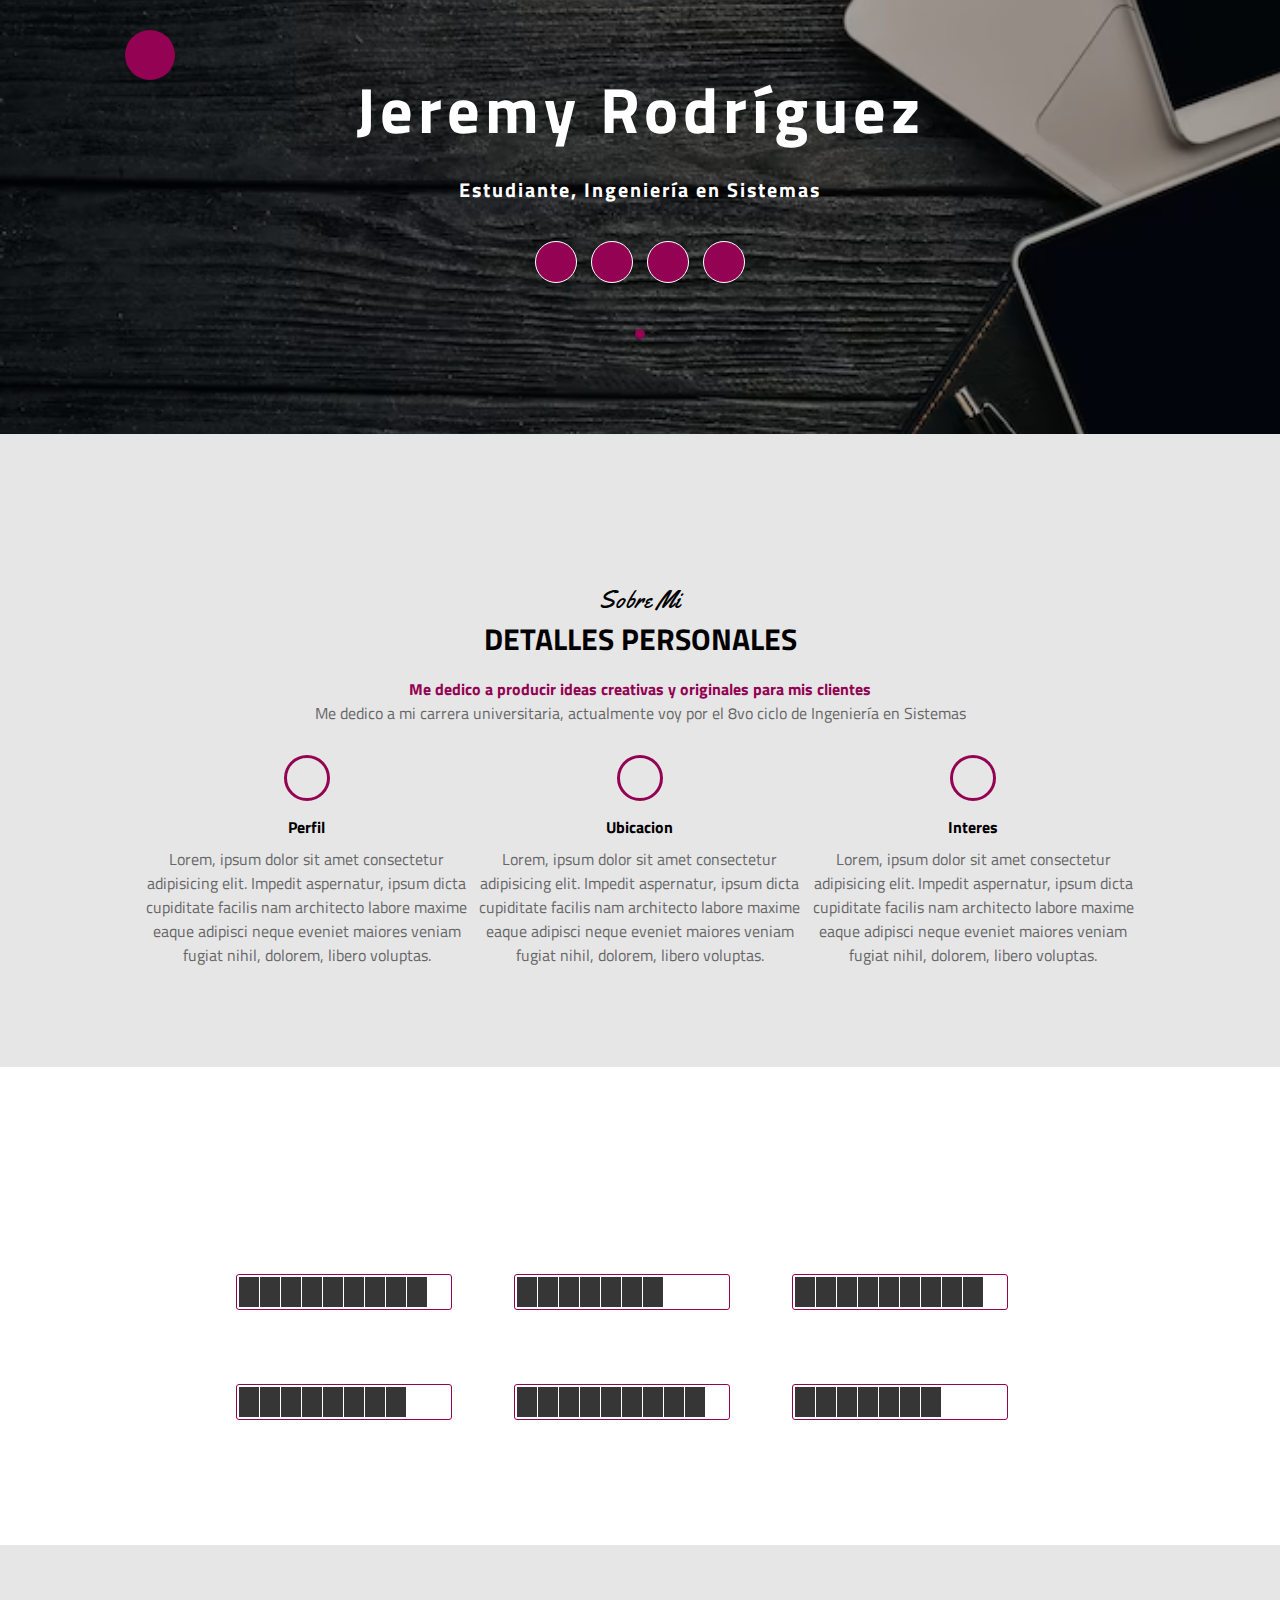
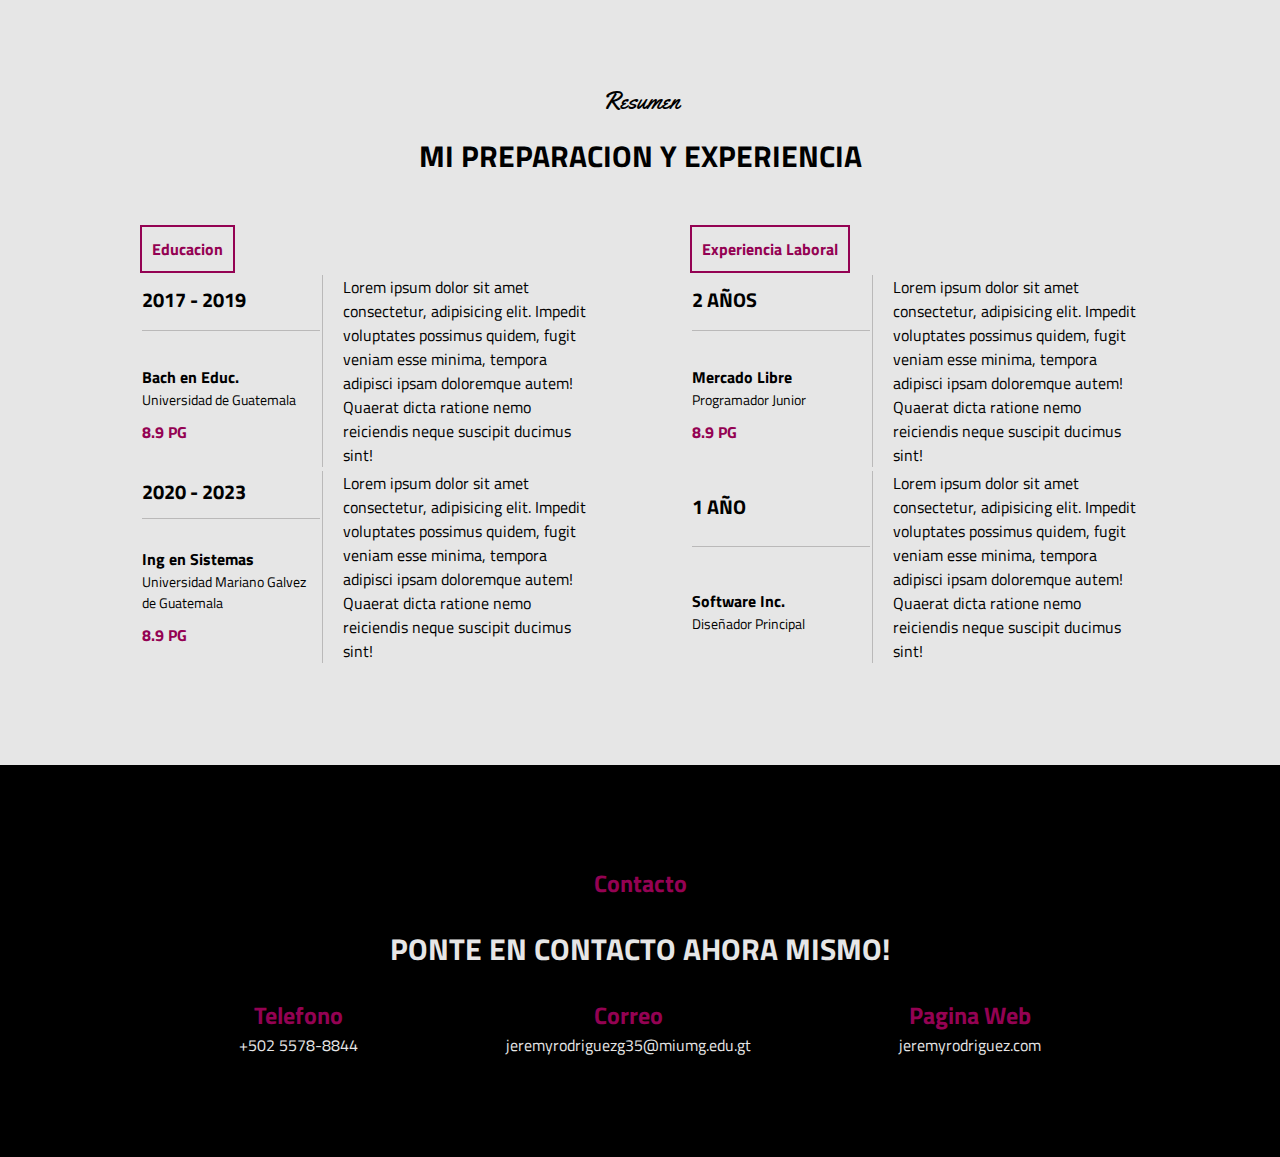
==== index.html @ c9ffac35 "El ejercicio ha sido iniciado." ====
<!DOCTYPE html>
<html lang="en">
  <head>
    <meta charset="UTF-8" />
    <meta name="viewport" content="width=device-width, initial-scale=1.0" />
    <link
      rel="stylesheet"
      href="https://cdnjs.cloudflare.com/ajax/libs/font-awesome/6.4.0/css/all.min.css"
      integrity="sha512-iecdLmaskl7CVkqkXNQ/ZH/XLlvWZOJyj7Yy7tcenmpD1ypASozpmT/E0iPtmFIB46ZmdtAc9eNBvH0H/ZpiBw=="
      crossorigin="anonymous"
      referrerpolicy="no-referrer"
    />
    <link rel="stylesheet" href="index.css">
    <title>Document</title>
  </head>
  <body>

    <section class="inicio" id="inicio">
      <div class="contenido-seccion">
        <header>
          <div class="nav-var" onclick="mostrarOcultarMenu()">
            <i class="fa-solid fa-bars"></i>
          </div>
          <nav id="nav" class="nav">
            <a href="#inicio">Inicio</a>
            <a href="#sobremi">Sobre Mi</a>
            <a href="#habilidades">Habilidades</a>
            <a href="#resumen">Resumen</a>
            <a href="#contacto">Contacto</a>
          </nav>
        </header>
        <div class="info">
          <h1>Jeremy Rodríguez</h1>
          <h2>Estudiante, Ingeniería en Sistemas</h2>
          <div class="redes">
            <a href="https://twitter.com/JeremyR42138173?t=juUFWvt79dXfFBWVKGTcUQ&s=09"><i class="fa-brands fa-twitter"></i></a> 
            <a href="https://www.instagram.com/_.jeremydepressed._/"><i class="fa-brands fa-instagram"></i></i></a>
            <a href="https://www.facebook.com/JeremyDepressed"><i class="fa-brands fa-facebook"></i></i></i></a>
            <a href="https://open.spotify.com/user/f87euwr2gpskqtv0uwjy0c8g3/playlist/0HVNqLMTbXiEXDb3go8158?si=D6rDlqHeT3-pDDatMEtaYw"><i class="fa-brands fa-spotify"></i></a> 
          </div>
        </div>
        <div class="foto">
            <img src="https://scontent.fgua3-3.fna.fbcdn.net/v/t39.30808-6/354202112_1370579813502259_889828495813399957_n.jpg?_nc_cat=101&ccb=1-7&_nc_sid=174925&_nc_ohc=P-B6kC50mBEAX8_G1m3&_nc_ht=scontent.fgua3-3.fna&oh=00_AfCmh46Um1rp5YJhYP9kJxoRyUgcf4BnpUCJnVIqSyKPGw&oe=64C7F32D" alt="">
        </div>
    </section>

  <section class="sobremi" id="sobremi">
    <div class="contenido-seccion">
        <h2 class="titulo-seccion">Sobre Mi</h2>
        <h3>Detalles Personales</h3>
        <p class="especial">Me dedico a producir ideas creativas y originales para mis clientes</p>
        <p>Me dedico a mi carrera universitaria, actualmente voy por el 8vo ciclo de Ingeniería en Sistemas</p>
        <div class="fila">
            <div class="col">
                <i class="fa-solid fa-user"></i>
                <span class="titulo-detalle">Perfil</span>
                <p>Lorem, ipsum dolor sit amet consectetur adipisicing elit. Impedit aspernatur, ipsum dicta cupiditate facilis nam architecto labore maxime eaque adipisci neque eveniet maiores veniam fugiat nihil, dolorem, libero voluptas.</p>
            </div>
            <div class="col">
                <i class="fa-solid fa-location-pin"></i>
                <span class="titulo-detalle">Ubicacion</span>
                <p>Lorem, ipsum dolor sit amet consectetur adipisicing elit. Impedit aspernatur, ipsum dicta cupiditate facilis nam architecto labore maxime eaque adipisci neque eveniet maiores veniam fugiat nihil, dolorem, libero voluptas. </p>
            </div>
            <div class="col">
                <i class="fa-solid fa-flag"></i>
                <span class="titulo-detalle">Interes</span>
                <p>Lorem, ipsum dolor sit amet consectetur adipisicing elit. Impedit aspernatur, ipsum dicta cupiditate facilis nam architecto labore maxime eaque adipisci neque eveniet maiores veniam fugiat nihil, dolorem, libero voluptas. </p>
            </div>
    </section>

   <section class="habilidades" id="habilidades">
    <div class="contenido-seccion">
        <h2 class="titulo-seccion">Mis Habilidades</h2>
        <h3>Me especializo en</h3>

        <div class="fila">
            <div class="col">
                <span>HTML/CSS</span>
                <div class="cont-barra">
                    <div class="barra" id="html">
                        <div class="e"></div>
                        <div class="e"></div>
                        <div class="e"></div>
                        <div class="e"></div>
                        <div class="e"></div>
                        <div class="e"></div>
                        <div class="e"></div>
                        <div class="e"></div>
                        <div class="e"></div>
                        <div class="empty"></div>
                    </div>
                    <span>90%</span>
                </div>
            </div>

            <div class="col">
                <span>JAVASCRIPT</span>
                <div class="cont-barra">
                    <div class="barra" id="javascript">
                        <div class="e"></div>
                        <div class="e"></div>
                        <div class="e"></div>
                        <div class="e"></div>
                        <div class="e"></div>
                        <div class="e"></div>
                        <div class="e"></div>
                        <div class="empty"></div>
                        <div class="empty"></div>
                        <div class="empty"></div>
                    </div>
                    <span>70%</span>
                </div>
            </div>

            <div class="col">
                <span>WORDPRESS</span>
                <div class="cont-barra">
                    <div class="barra" id="wordpress">
                        <div class="e"></div>
                        <div class="e"></div>
                        <div class="e"></div>
                        <div class="e"></div>
                        <div class="e"></div>
                        <div class="e"></div>
                        <div class="e"></div>
                        <div class="e"></div>
                        <div class="e"></div>
                        <div class="empty"></div>
                    </div>
                    <span>90%</span>
                </div>
            </div>
        </div>

        <div class="fila">
            <div class="col">
                <span>PHOTOSHOP</span>
                <div class="cont-barra">
                    <div class="barra" id="photoshop">
                        <div class="e"></div>
                        <div class="e"></div>
                        <div class="e"></div>
                        <div class="e"></div>
                        <div class="e"></div>
                        <div class="e"></div>
                        <div class="e"></div>
                        <div class="e"></div>
                        <div class="empty"></div>
                        <div class="empty"></div>
                    </div>
                    <span>80%</span>
                </div>
            </div>

            <div class="col">
                <span>PHP</span>
                <div class="cont-barra">
                    <div class="barra" id="php">
                        <div class="e"></div>
                        <div class="e"></div>
                        <div class="e"></div>
                        <div class="e"></div>
                        <div class="e"></div>
                        <div class="e"></div>
                        <div class="e"></div>
                        <div class="e"></div>
                        <div class="e"></div>
                        <div class="empty"></div>
                    </div>
                    <span>90%</span>
                </div>
            </div>

            <div class="col">
                <span>ILUSTRATOR</span>
                <div class="cont-barra">
                    <div class="barra" id="ilustrator">
                        <div class="e"></div>
                        <div class="e"></div>
                        <div class="e"></div>
                        <div class="e"></div>
                        <div class="e"></div>
                        <div class="e"></div>
                        <div class="e"></div>
                        <div class="empty"></div>
                        <div class="empty"></div>
                        <div class="empty"></div>
                    </div>
                    <span>70%</span>
                </div>
            </div>
        </div> 
    </div>
   </section>

<section class="resumen" id="resumen">
    <div class="contenido-seccion">
        <h2 class="titulo-seccion">Resumen</h2>
        <h3>Mi preparacion y Experiencia</h3>
        <div class="info">
            <div class="col">
                <span class="titulo">Educacion</span>
                <table>
                    <tr>
                        <td class="datos">
                            <h3>2017 - 2019</h3>
                        </td>
                        <td rowspan="2" class="descripcion">
                        Lorem ipsum dolor sit amet consectetur, adipisicing elit. Impedit voluptates possimus quidem, fugit veniam esse minima, tempora adipisci ipsam doloremque autem! Quaerat dicta ratione nemo reiciendis neque suscipit ducimus sint!
                        </td>
                    </tr>
                    <tr>
                        <td>
                            <h4>Bach en Educ.</h4>
                            <p>Universidad de Guatemala</p>
                            <span class="promedio">8.9 PG</span>
                        </td>
                    </tr>
                </table>
                <table>
                    <tr>
                        <td class="datos">
                            <h3>2020 - 2023</h3>
                        </td>
                        <td rowspan="2" class="descripcion">
                        Lorem ipsum dolor sit amet consectetur, adipisicing elit. Impedit voluptates possimus quidem, fugit veniam esse minima, tempora adipisci ipsam doloremque autem! Quaerat dicta ratione nemo reiciendis neque suscipit ducimus sint!
                        </td>
                    </tr>
                    <tr>
                        <td>
                            <h4>Ing en Sistemas</h4>
                            <p>Universidad Mariano Galvez de Guatemala</p>
                            <span class="promedio">8.9 PG</span>
                        </td>
                    </tr>
                </table>
            </div>
            <div class="col">
                <span class="titulo">Experiencia Laboral</span>
                <table>
                    <tr>
                        <td class="datos">
                            <h3>2 años</h3>
                        </td>
                        <td rowspan="2" class="descripcion">
                        Lorem ipsum dolor sit amet consectetur, adipisicing elit. Impedit voluptates possimus quidem, fugit veniam esse minima, tempora adipisci ipsam doloremque autem! Quaerat dicta ratione nemo reiciendis neque suscipit ducimus sint!
                        </td>
                    </tr>
                    <tr>
                        <td>
                            <h4>Mercado Libre</h4>
                            <p>Programador Junior</p>
                            <span class="promedio">8.9 PG</span>
                        </td>
                    </tr>
                </table>
                <table>
                    <tr>
                        <td class="datos">
                            <h3>1 año</h3>
                        </td>
                        <td rowspan="2" class="descripcion">
                        Lorem ipsum dolor sit amet consectetur, adipisicing elit. Impedit voluptates possimus quidem, fugit veniam esse minima, tempora adipisci ipsam doloremque autem! Quaerat dicta ratione nemo reiciendis neque suscipit ducimus sint!
                        </td>
                    </tr>
                    <tr>
                        <td>
                            <h4>Software Inc.</h4>
                            <p>Diseñador Principal</p>
                        </td>
                    </tr>
                </table>
            </div>
        </div>
    </div>
</section>

<section class="contacto" id="contacto">
    <div class="contenido-seccion">
        <h2 class="titulo">Contacto</h2>
        <h3>Ponte en contacto ahora mismo!</h3>

        <div class="fila">
            <div class="col">
                <h2>
                    <i class="fa-solid fa-phone"></i> Telefono
                </h2>
                <span class="info-contacto">+502 5578-8844</span>
            </div>
            <div class="col">
                <h2>
                    <i class="fa-solid fa-envelope"></i> Correo
                </h2>
                <span class="info-contacto">jeremyrodriguezg35@miumg.edu.gt</span>
            </div>
            <div class="col">
                <h2>
                    <i class="fa-solid fa-globe"></i> Pagina Web
                </h2>
                <span class="info-contacto">jeremyrodriguez.com</span>
            </div>
        </div>
    </div>
</section>

<script src="app.js"></script>
  </body>
</html>
---- index.css ----
@import url("https://fonts.googleapis.com/css2?family=Edu+SA+Beginner&family=Titillium+Web:ital,wght@0,200;0,300;1,300&family=Yellowtail&display=swap");
* {
  font-family: "Titillium Web";
  margin: 0;
  padding: 0;
}

.html {
  scroll-behavior: smooth;
}

.inicio {
  background: linear-gradient(rgba(0, 0, 0, 0.3), rgba(0, 0, 0, 0.3)),
    url("imgfondo.jpg");
  background-size: cover;
  background-position: center center;
  color: #fff;
}

.inicio .contenido-seccion {
  max-width: 1000px;
  margin: auto;
  text-align: center;
  padding: 0 10px;
}

.inicio .contenido-seccion header {
  padding: 30px;
}

.inicio .contenido-seccion header nav {
  position: fixed;
  margin: left 60px;
  background-color: #940253;
  padding: 50px;
  border-radius: 10px;
  left: 125px;
  text-align: left;
  z-index: 99;
  display: none;
}

.inicio .contenido-seccion header nav a {
  display: block;
  color: #fff;
  text-decoration: none;
  margin-bottom: 10px;
  font-weight: bold;
}

.inicio .contenido-seccion header .nav-var {
  position: fixed;
  background-color: #940253;
  font-size: 20px;
  width: 50px;
  height: 50px;
  left: 125px;
  border-radius: 50%;
  line-height: 50px;
  cursor: pointer;
  transition: 0.3s;
}

.inicio .contenido-seccion header .nav-var:hover {
  box-shadow: 0 0 35px #fff;
}

.inicio .contenido-seccion .info {
  display: flex;
  flex-direction: column;
  gap: 16px;
  padding-bottom: 125px;
}

.inicio .contenido-seccion .info h1 {
  font-size: 4rem;
  letter-spacing: 5px;
}

.inicio .contenido-seccion .info h2 {
  font-weight: bold;
  font-size: 20px;
  letter-spacing: 2px;
}

.inicio .contenido-seccion .info .redes {
  margin: 20px 0;
}

.inicio .contenido-seccion .info .redes a {
  display: inline-block;
  text-decoration: none;
  background-color: #940253;
  color: black;
  border: 1px solid white;
  border-radius: 50%;
  width: 40px;
  height: 40px;
  line-height: 40px;
  margin: 0 5px;
  transition: 0.3s;
}

.inicio .contenido-seccion .info .redes a:hover {
  color: #fff;
  background-color: #940253;
  box-sizing: 0 0 20px #fff;
}

.inicio .contenido-seccion .foto {
  position: relative;
  top: -110px;
}

.inicio .contenido-seccion .foto img {
  max-width: 200px;
  border-radius: 50%;
  border: 5px solid #940253;
  position: absolute;
  left: 50%;
  top: 5px;
  transform: translateX(-50%);
}

.titulo-seccion {
  font-family: "Yellowtail";
  font-size: 1.5rem;
  font-weight: 300;
}

.sobremi {
  background-color: #e6e6e6;
  padding: 150px 0 100px 0;
  text-align: center;
}

.sobremi .contenido-seccion {
  max-width: 1000px;
  margin: auto;
  padding: 0 10px;
}

.sobremi .contenido-seccion h3 {
  text-transform: uppercase;
  font-size: 30px;
}

.sobremi .contenido-seccion .especial {
  color: #940253;
  font-weight: bold;
  margin-top: 15px;
}

.sobremi .contenido-seccion p {
  max-width: 700px;
  margin: auto;
  color: #666;
}

.sobremi .contenido-seccion .fila {
  display: flex;
  margin-top: 30px;
  justify-content: space-between;
}

.sobremi .contenido-seccion .fila .col {
  width: 80%;
}

.sobremi .contenido-seccion .fila .col i {
  color: #940253;
  display: inline-block;
  width: 40px;
  height: 40px;
  border: 3px solid #940253;
  line-height: 40px;
  border-radius: 50%;
}

.sobremi .contenido-seccion .fila .col span {
  display: block;
  font-weight: bold;
  margin: 8px 0;
}

.habilidades {
  padding: 80px 0 100px 0;
  text-align: center;
  background: linear-gradient(rgba(0, 0, 0, 0.3), rgba(0, 0, 0, 0.3)),
    url("imghabilidades.jpg");
  background-size: cover;
  background-attachment: fixed;
  background-position: center center;
  color: #fff;
}

.habilidades .contenido-seccion {
  align-items: center;
  display: flex;
  flex-direction: column;
  max-width: 1000px;
  margin: auto;
}

.habilidades .contenido-seccion h3 {
  text-transform: uppercase;
  font-size: 30px;
}

.habilidades .contenido-seccion .fila {
  display: flex;
  justify-content: space-between;
  gap: 25px;
  padding: 25px;
}

.habilidades .contenido-seccion .fila .col {
  width: 47%;
  text-align: left;
}

.habilidades .contenido-seccion .fila .col .cont-barra {
  display: flex;
  align-items: center;
}

.habilidades .contenido-seccion .barra {
  display: flex;
  border: 1px solid #940253;
  padding: 2px;
  border-radius: 3px;
  margin-right: 10px;
}

.habilidades .cont-barra .barra .e {
  background-color: #363636;
  width: 20px;
  height: 30px;
  margin-right: 1px;
}

.habilidades .cont-barra .barra .empty {
  background-color: #fff;
  width: 20px;
  height: 30px;
  margin-right: 1px;
}

.resumen {
  background-color: #e6e6e6;
  padding: 140px 0 100px 0;
  text-align: center;
}

.resumen .contenido-seccion {
  display: flex;
  flex-direction: column;
  gap: 16px;
  margin: auto;
  max-width: 1000px;
}

.resumen .contenido-seccion h3 {
  text-transform: uppercase;
  font-size: 30px;
}

.resumen .contenido-seccion .info {
  text-align: left;
  display: flex;
  justify-content: space-between;
  margin-top: 30px;
}

.resumen .contenido-seccion .info .col {
  width: 45%;
}

.resumen .contenido-seccion .info .col .titulo {
  display: inline-block;
  color: #940253;
  font-weight: bold;
  border: 2px solid #940253;
  padding: 10px;
}

.titulo {
  display: inline-block;
  color: #940253;
  font-weight: bold;
  padding: 25px;
}

.resumen .contenido-seccion .info .col .table {
  margin-top: 30px;
  border-collapse: collapse;
}

.resumen .contenido-seccion .info .col table .datos {
  width: 40%;
  border-bottom: 1px solid #bab9b9;
}

.resumen .contenido-seccion .info .col table h4 {
  margin-top: 10px;
}

.resumen .contenido-seccion .info .col table h3 {
  font-size: 20px;
  margin-bottom: 5px;
}

.resumen .contenido-seccion .info .col table p {
  font-size: 14px;
}

.resumen .contenido-seccion .info .col table .promedio {
  display: block;
  color: #940253;
  margin-top: 10px;
  font-weight: bold;
}

.resumen .contenido-seccion .info .col table .descripcion {
  border-left: 1px solid #bab9b9;
  padding-left: 20px;
}

.contacto {
  background-color: #000;
  padding: 140px 0 100 0;
  color: #e6e6e6;
  text-align: center;
}

.contacto .contenido-seccion {
  max-width: 1000px;
  margin: auto;
  padding: 75px;
}

.contacto .contenido-seccion h3 {
  text-transform: uppercase;
  font-size: 30px;
}

.contacto .contenido-seccion .fila {
  display: flex;
  justify-content: space-around;
  padding: 25px;
}

.contacto .contenido-seccion .fila .col h2 {
  color: #940253;
}
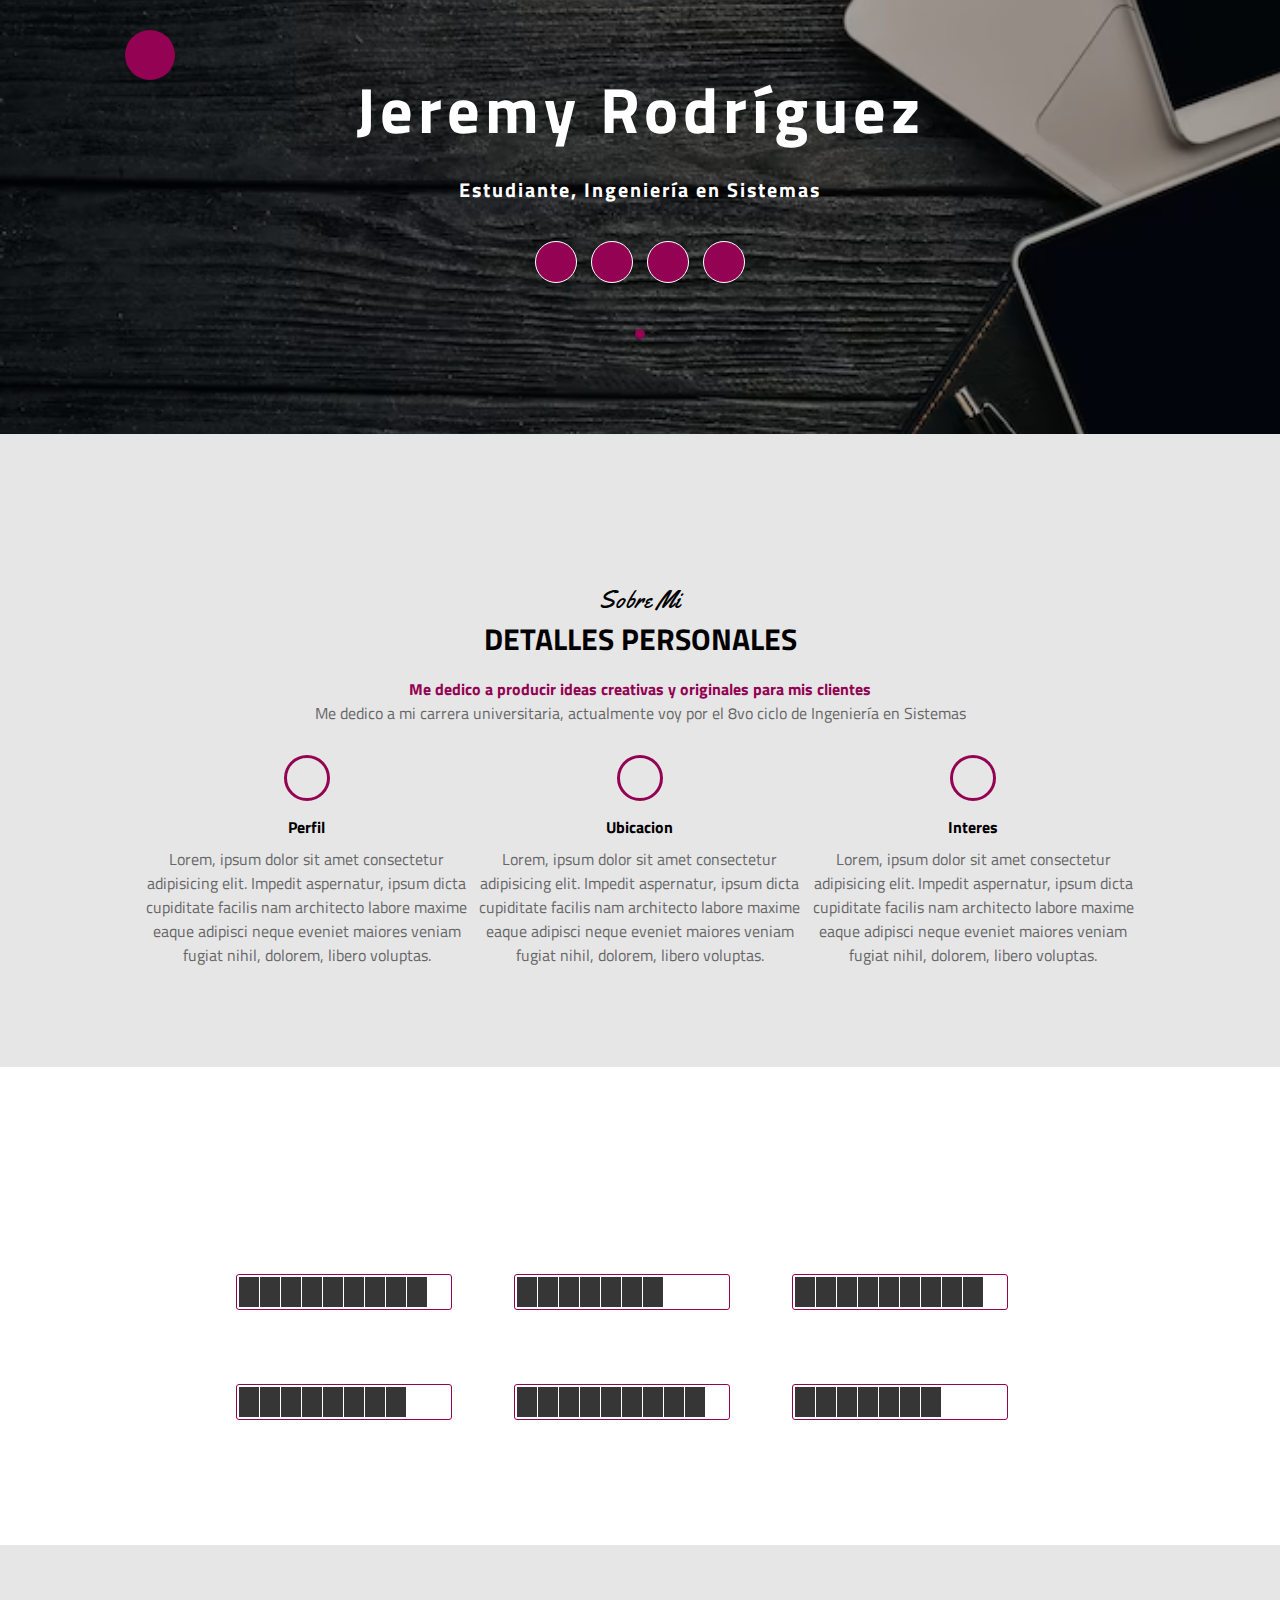
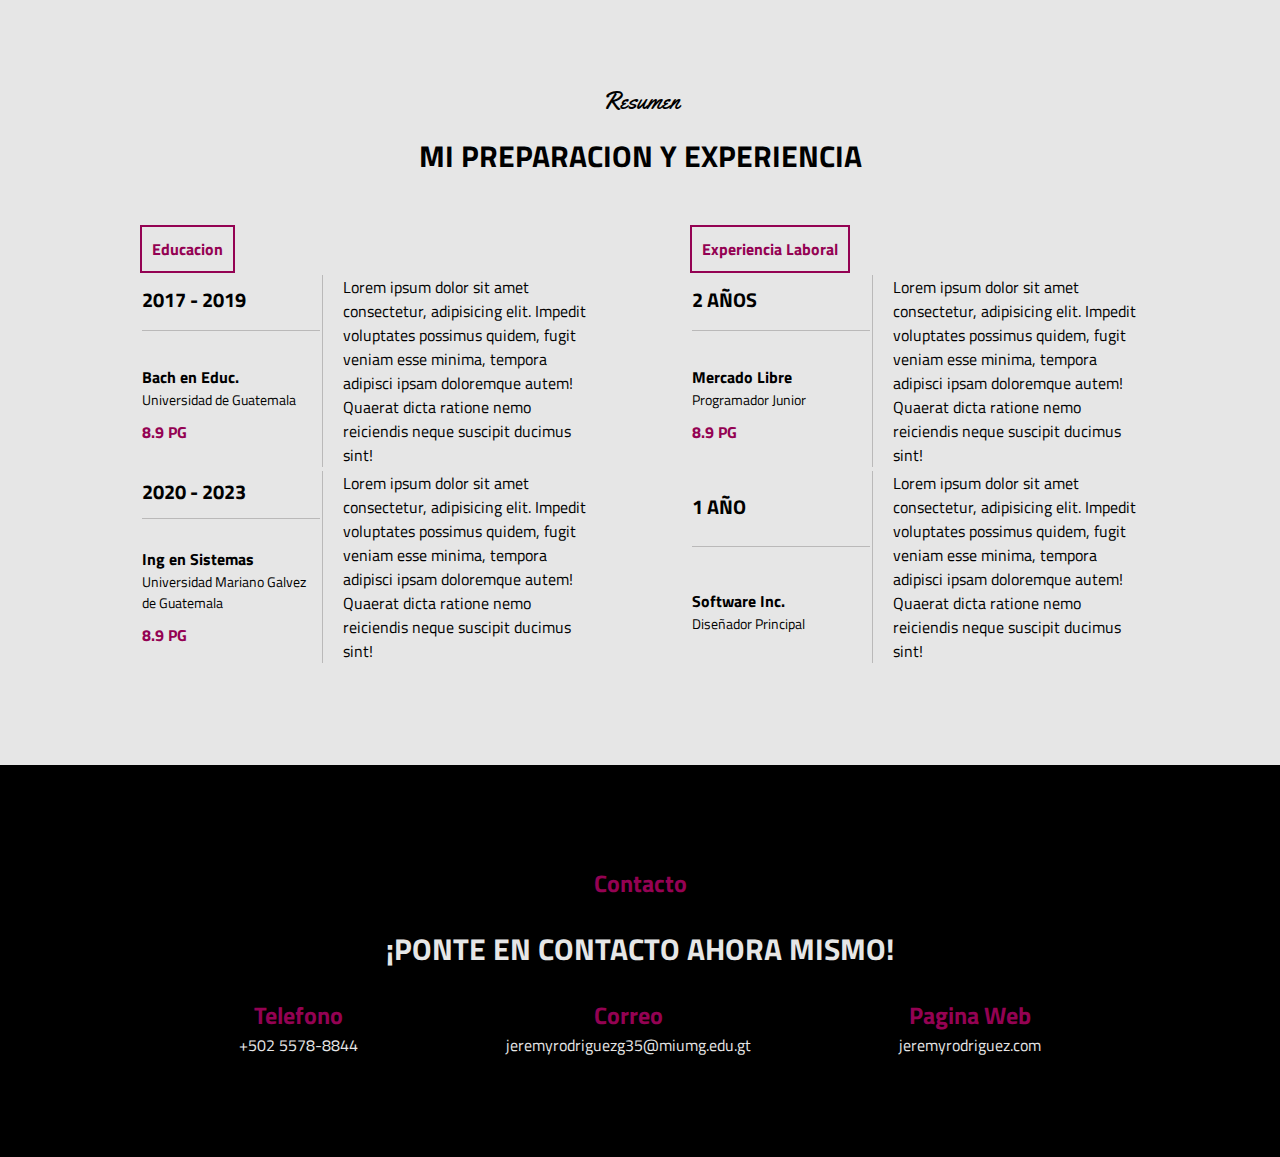
==== commit b91466dc: "Se agrego un signo de admiracion" ====
--- a/index.html
+++ b/index.html
@@ -278,7 +278,7 @@
 <section class="contacto" id="contacto">
     <div class="contenido-seccion">
         <h2 class="titulo">Contacto</h2>
-        <h3>Ponte en contacto ahora mismo!</h3>
+        <h3>¡Ponte en contacto ahora mismo!</h3>
 
         <div class="fila">
             <div class="col">
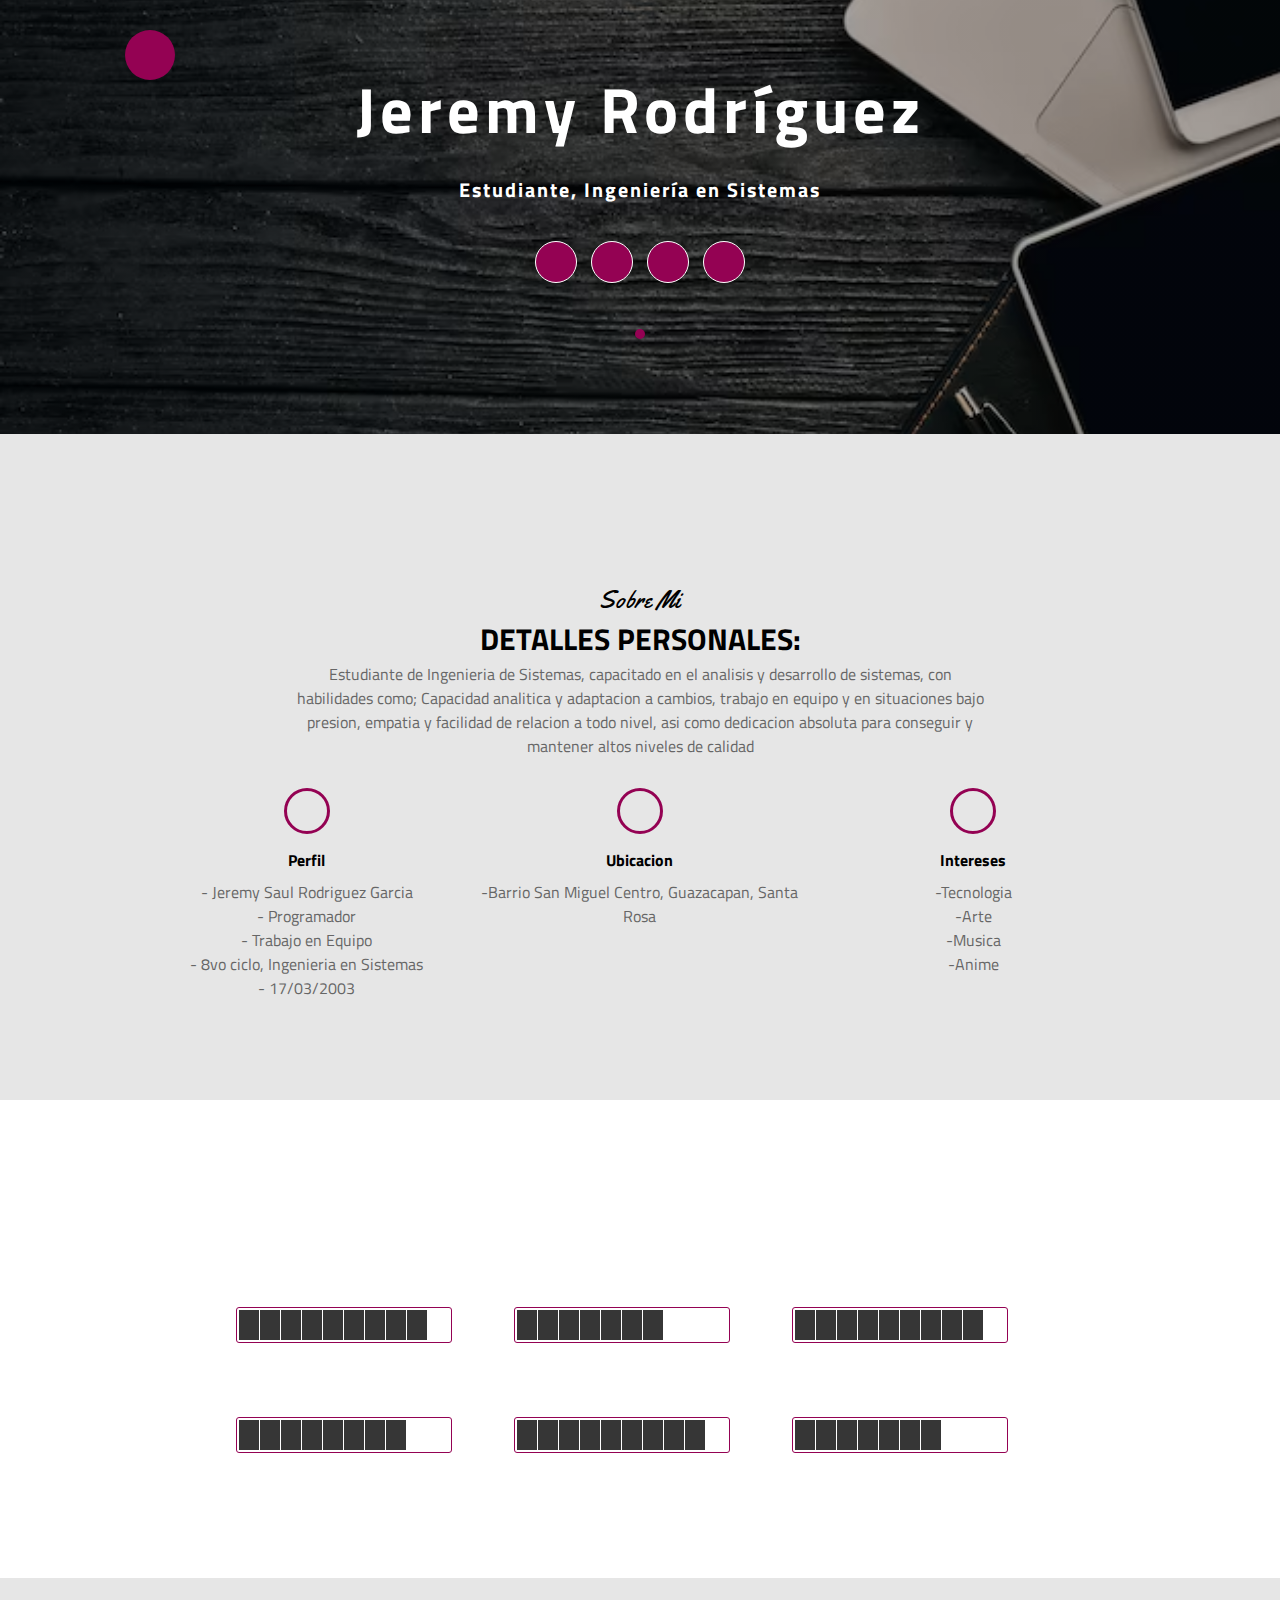
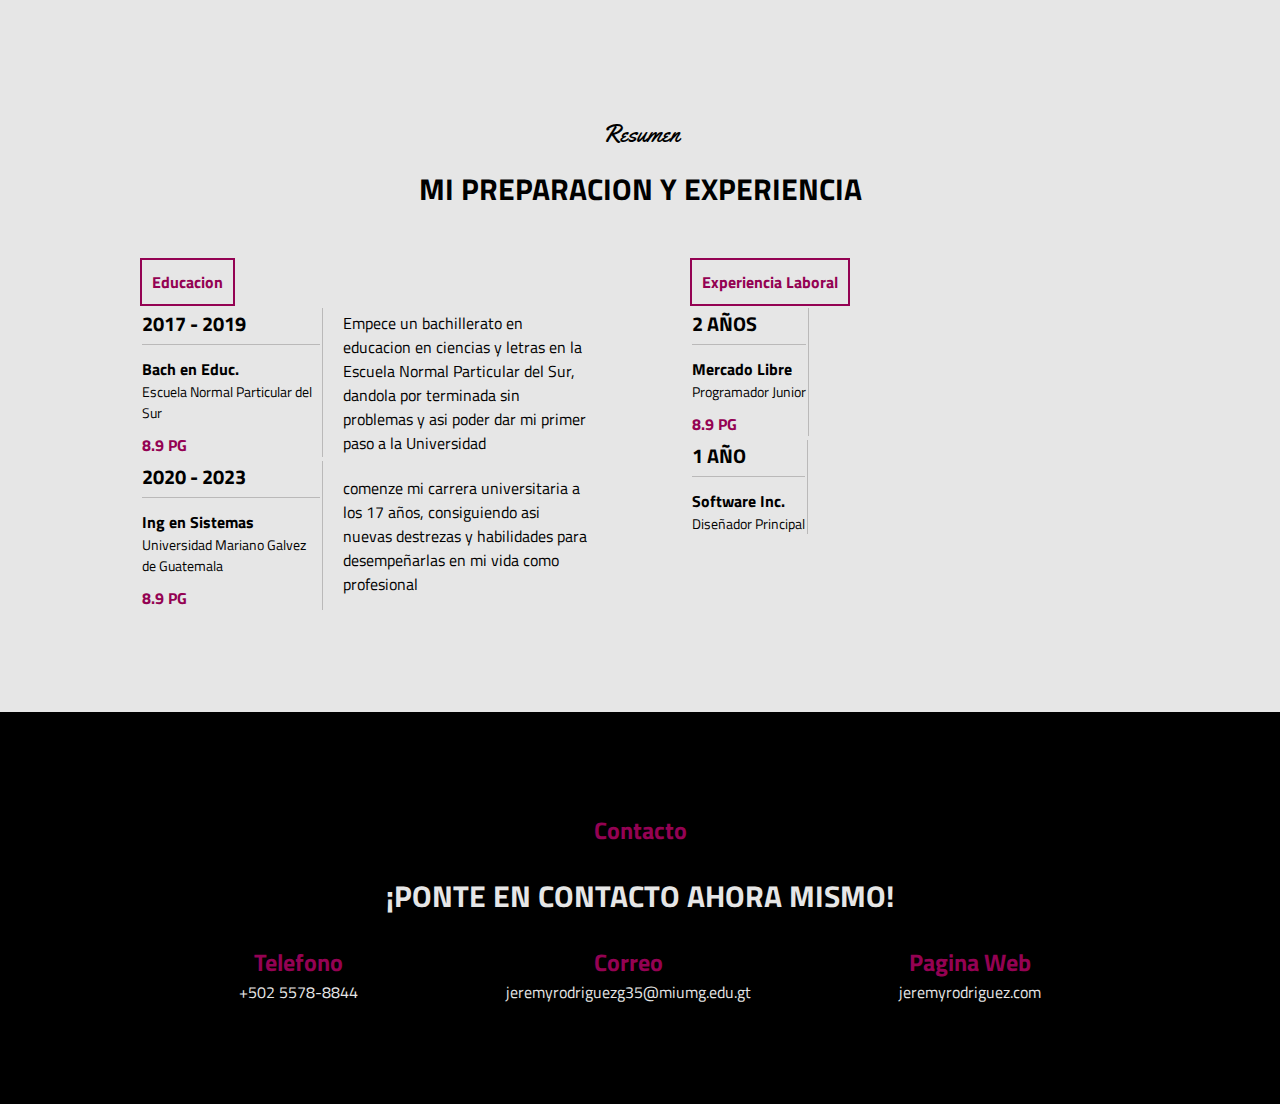
==== commit 81606201: "Se agregaron nuevos cambios" ====
--- a/index.html
+++ b/index.html
@@ -47,24 +47,33 @@
   <section class="sobremi" id="sobremi">
     <div class="contenido-seccion">
         <h2 class="titulo-seccion">Sobre Mi</h2>
-        <h3>Detalles Personales</h3>
-        <p class="especial">Me dedico a producir ideas creativas y originales para mis clientes</p>
-        <p>Me dedico a mi carrera universitaria, actualmente voy por el 8vo ciclo de Ingeniería en Sistemas</p>
+        <h3>Detalles Personales:</h3>
+        <p>Estudiante de Ingenieria de Sistemas, capacitado en el analisis y desarrollo de sistemas, con habilidades como; Capacidad analitica y adaptacion a cambios, trabajo en equipo y en situaciones bajo presion, empatia y facilidad de relacion a todo nivel, asi como dedicacion absoluta para conseguir y mantener altos niveles de calidad</p>
+
+        <p></p>
+        <p class="especial"></p>
         <div class="fila">
             <div class="col">
                 <i class="fa-solid fa-user"></i>
                 <span class="titulo-detalle">Perfil</span>
-                <p>Lorem, ipsum dolor sit amet consectetur adipisicing elit. Impedit aspernatur, ipsum dicta cupiditate facilis nam architecto labore maxime eaque adipisci neque eveniet maiores veniam fugiat nihil, dolorem, libero voluptas.</p>
+                <p>- Jeremy Saul Rodriguez Garcia</p>
+                <p>- Programador</p>
+                <p>- Trabajo en Equipo</p>
+                <p>- 8vo ciclo, Ingenieria en Sistemas</p>
+                <p>- 17/03/2003</p>
             </div>
             <div class="col">
                 <i class="fa-solid fa-location-pin"></i>
                 <span class="titulo-detalle">Ubicacion</span>
-                <p>Lorem, ipsum dolor sit amet consectetur adipisicing elit. Impedit aspernatur, ipsum dicta cupiditate facilis nam architecto labore maxime eaque adipisci neque eveniet maiores veniam fugiat nihil, dolorem, libero voluptas. </p>
+                <p>-Barrio San Miguel Centro, Guazacapan, Santa Rosa</p>
             </div>
             <div class="col">
                 <i class="fa-solid fa-flag"></i>
-                <span class="titulo-detalle">Interes</span>
-                <p>Lorem, ipsum dolor sit amet consectetur adipisicing elit. Impedit aspernatur, ipsum dicta cupiditate facilis nam architecto labore maxime eaque adipisci neque eveniet maiores veniam fugiat nihil, dolorem, libero voluptas. </p>
+                <span class="titulo-detalle">Intereses</span>
+                <p>-Tecnologia</p>
+                <p>-Arte</p>
+                <p>-Musica</p>
+                <p>-Anime</p>
             </div>
     </section>
 
@@ -206,13 +215,13 @@
                             <h3>2017 - 2019</h3>
                         </td>
                         <td rowspan="2" class="descripcion">
-                        Lorem ipsum dolor sit amet consectetur, adipisicing elit. Impedit voluptates possimus quidem, fugit veniam esse minima, tempora adipisci ipsam doloremque autem! Quaerat dicta ratione nemo reiciendis neque suscipit ducimus sint!
+                        Empece un bachillerato en educacion en ciencias y letras en la Escuela Normal Particular del Sur, dandola por terminada sin problemas y asi poder dar mi primer paso a la Universidad  
                         </td>
                     </tr>
                     <tr>
                         <td>
                             <h4>Bach en Educ.</h4>
-                            <p>Universidad de Guatemala</p>
+                            <p>Escuela Normal Particular del Sur</p>
                             <span class="promedio">8.9 PG</span>
                         </td>
                     </tr>
@@ -223,8 +232,7 @@
                             <h3>2020 - 2023</h3>
                         </td>
                         <td rowspan="2" class="descripcion">
-                        Lorem ipsum dolor sit amet consectetur, adipisicing elit. Impedit voluptates possimus quidem, fugit veniam esse minima, tempora adipisci ipsam doloremque autem! Quaerat dicta ratione nemo reiciendis neque suscipit ducimus sint!
-                        </td>
+                       comenze mi carrera universitaria a los 17 años, consiguiendo asi nuevas destrezas y habilidades para desempeñarlas en mi vida como profesional
                     </tr>
                     <tr>
                         <td>
@@ -243,7 +251,7 @@
                             <h3>2 años</h3>
                         </td>
                         <td rowspan="2" class="descripcion">
-                        Lorem ipsum dolor sit amet consectetur, adipisicing elit. Impedit voluptates possimus quidem, fugit veniam esse minima, tempora adipisci ipsam doloremque autem! Quaerat dicta ratione nemo reiciendis neque suscipit ducimus sint!
+                        
                         </td>
                     </tr>
                     <tr>
@@ -260,8 +268,7 @@
                             <h3>1 año</h3>
                         </td>
                         <td rowspan="2" class="descripcion">
-                        Lorem ipsum dolor sit amet consectetur, adipisicing elit. Impedit voluptates possimus quidem, fugit veniam esse minima, tempora adipisci ipsam doloremque autem! Quaerat dicta ratione nemo reiciendis neque suscipit ducimus sint!
-                        </td>
+            
                     </tr>
                     <tr>
                         <td>
--- a/index.css
+++ b/index.css
@@ -137,7 +137,7 @@
 .sobremi .contenido-seccion {
   max-width: 1000px;
   margin: auto;
-  padding: 0 10px;
+  padding: 0 20px;
 }
 
 .sobremi .contenido-seccion h3 {
@@ -146,7 +146,7 @@
 }
 
 .sobremi .contenido-seccion .especial {
-  color: #940253;
+  color: #474242;
   font-weight: bold;
   margin-top: 15px;
 }
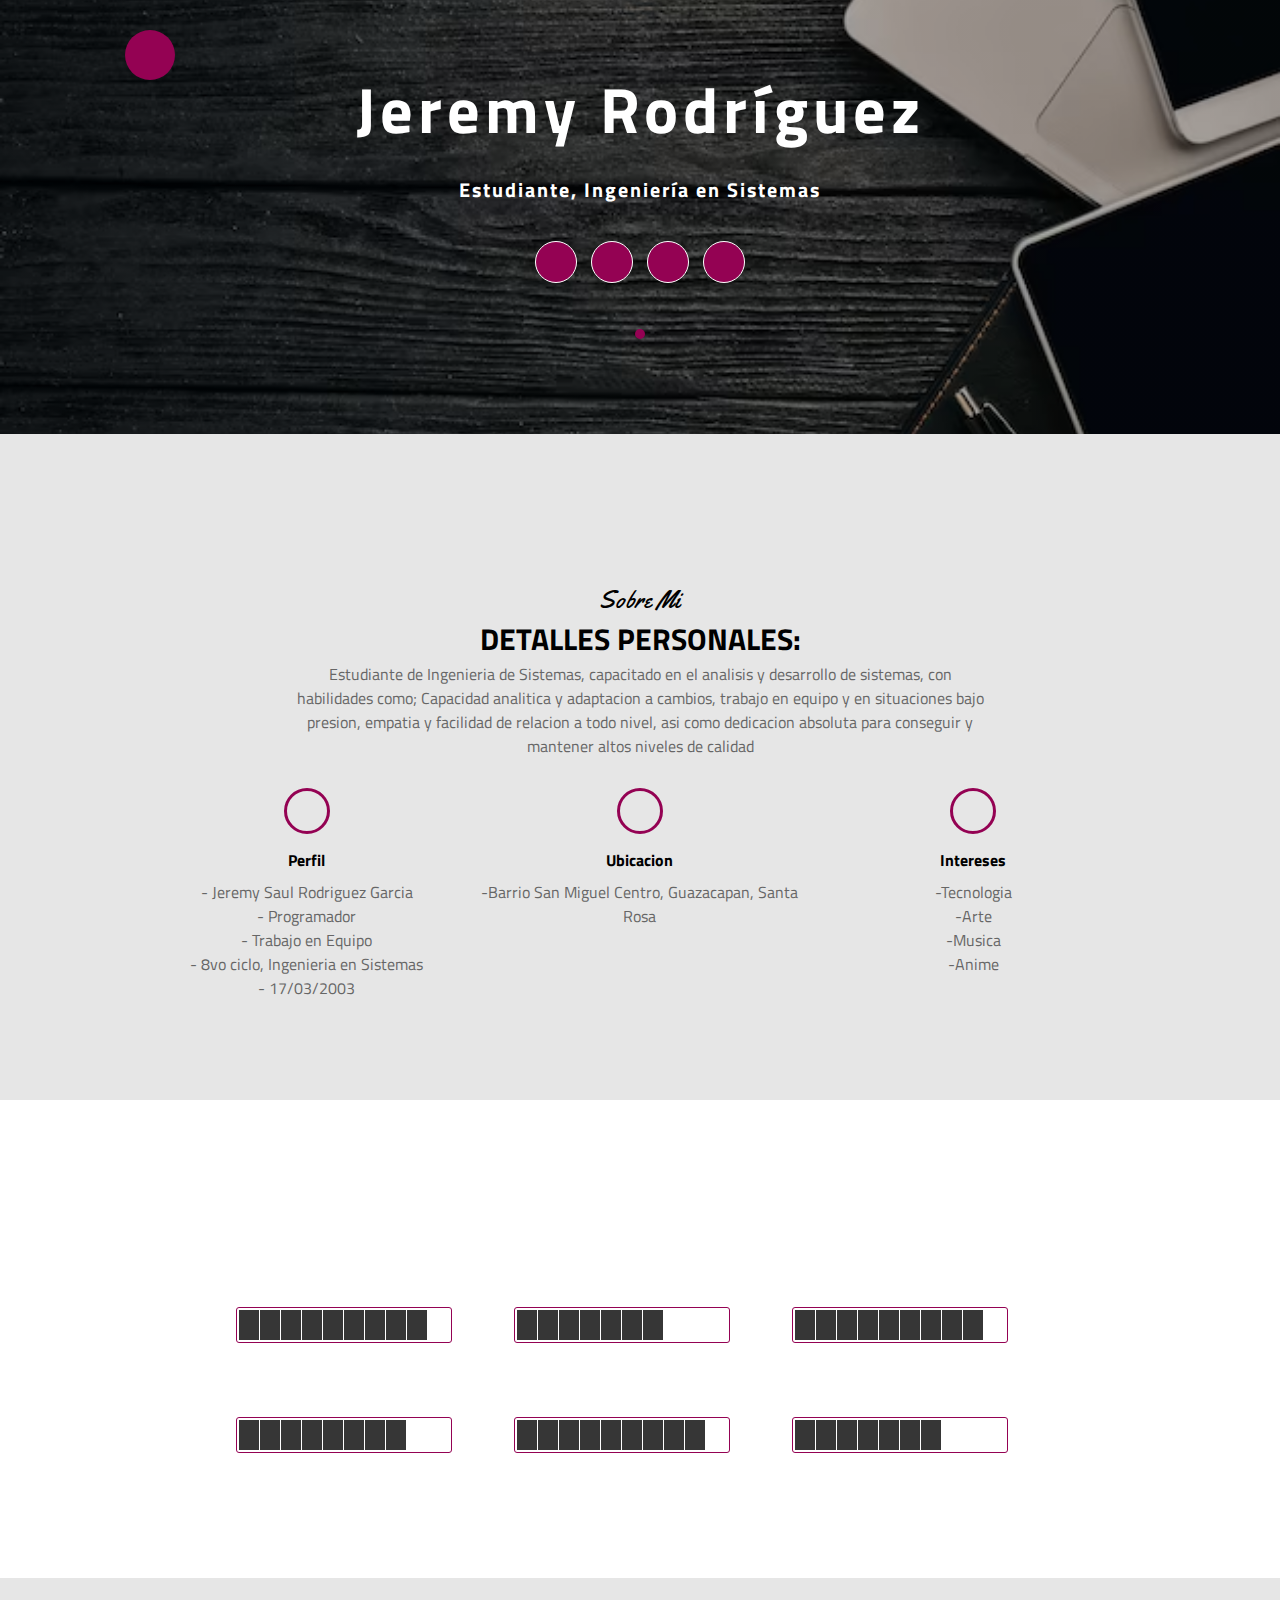
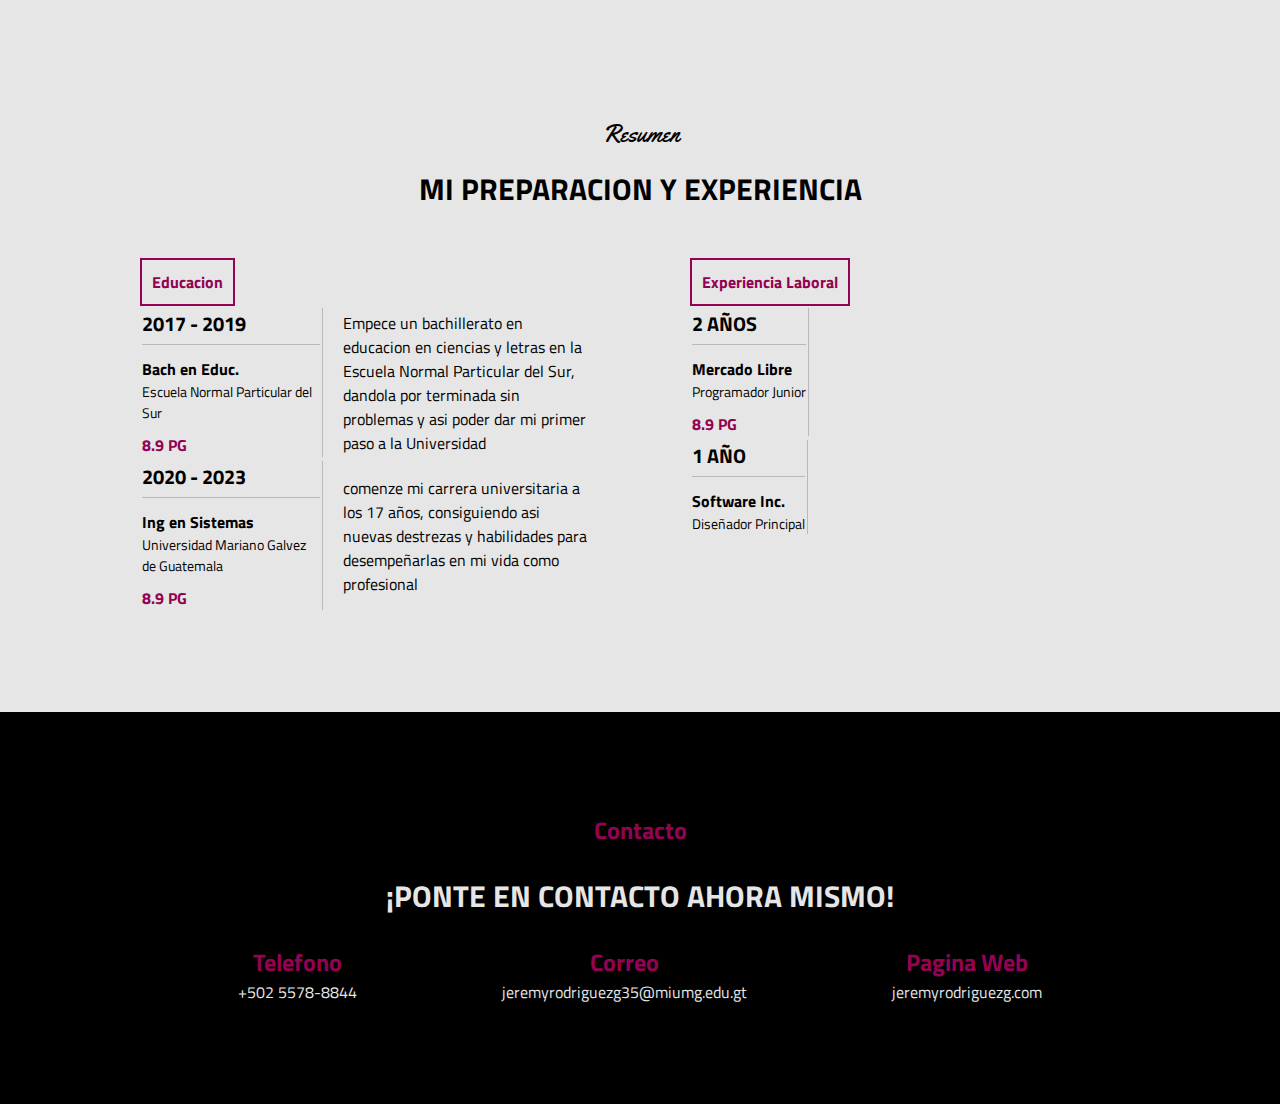
==== commit d244a615: "se agregaron cambios" ====
--- a/index.html
+++ b/index.html
@@ -304,7 +304,7 @@
                 <h2>
                     <i class="fa-solid fa-globe"></i> Pagina Web
                 </h2>
-                <span class="info-contacto">jeremyrodriguez.com</span>
+                <span class="info-contacto">jeremyrodriguezg.com</span>
             </div>
         </div>
     </div>
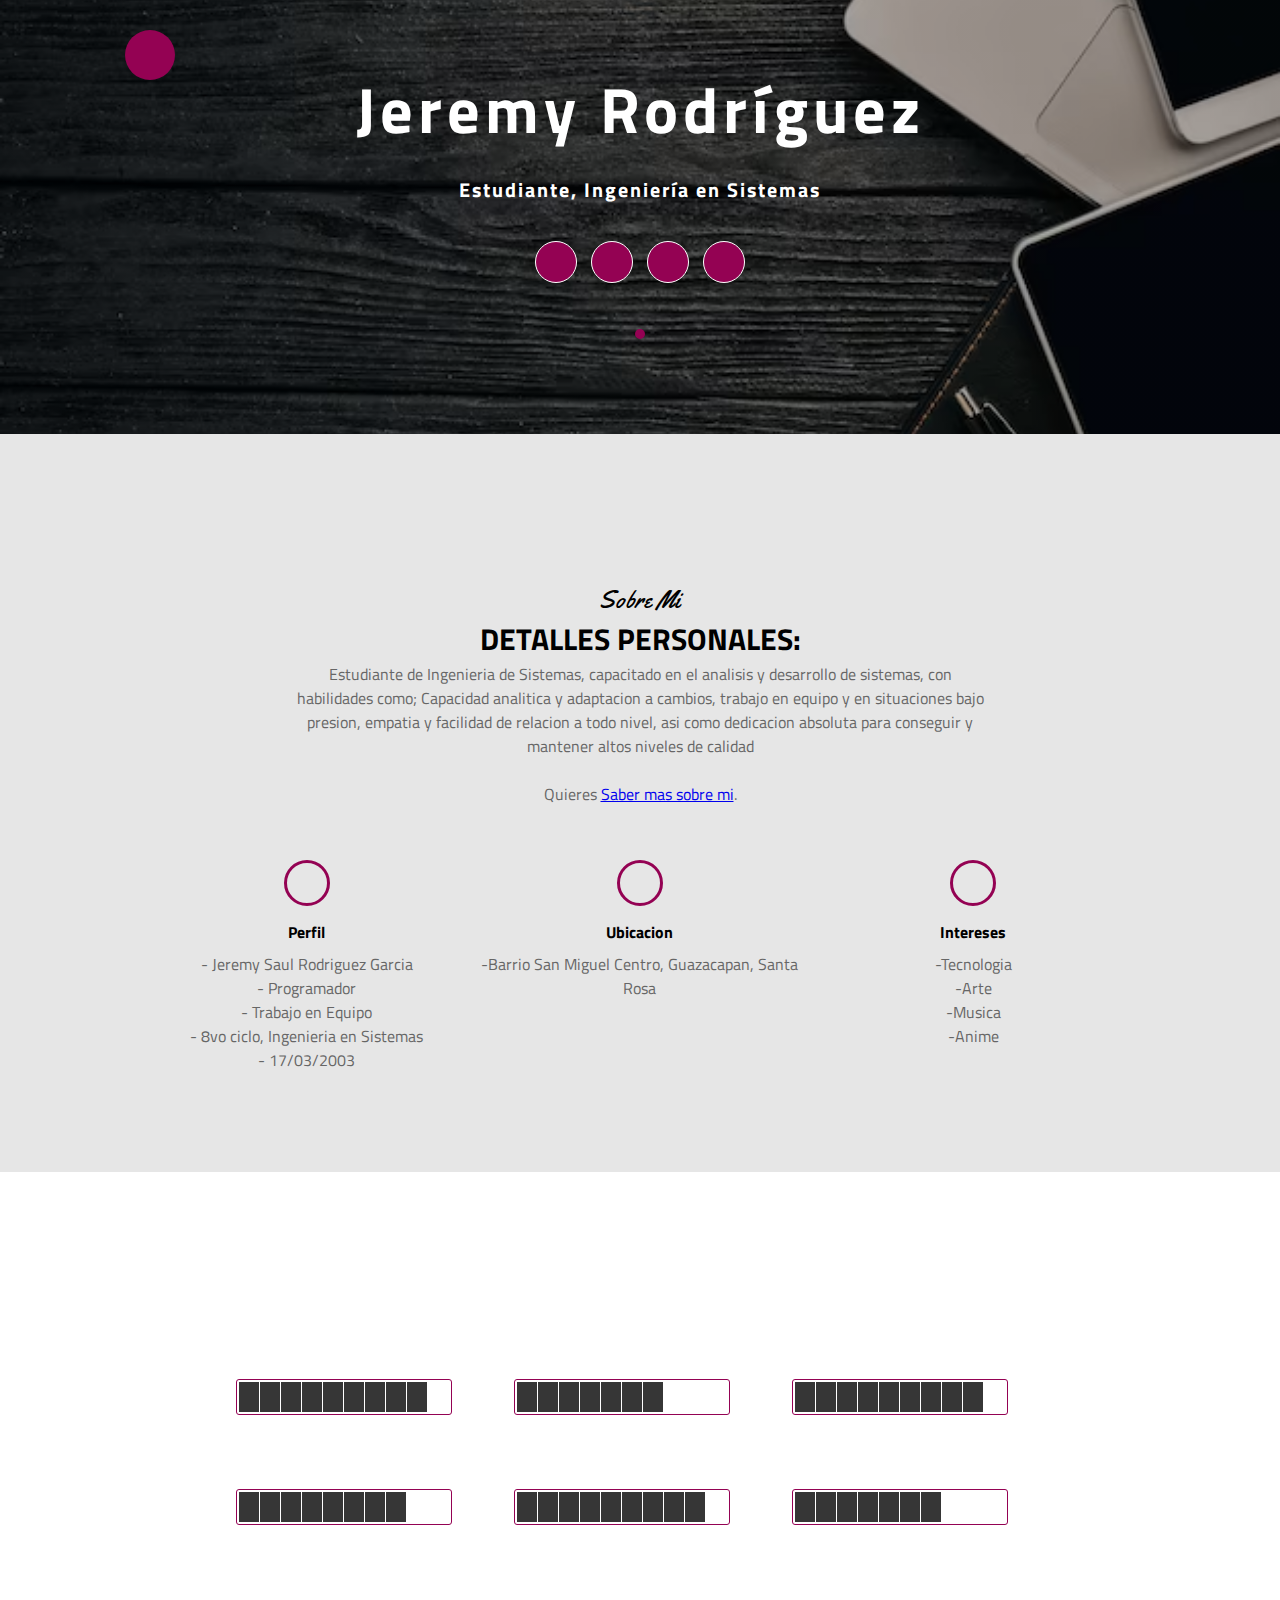
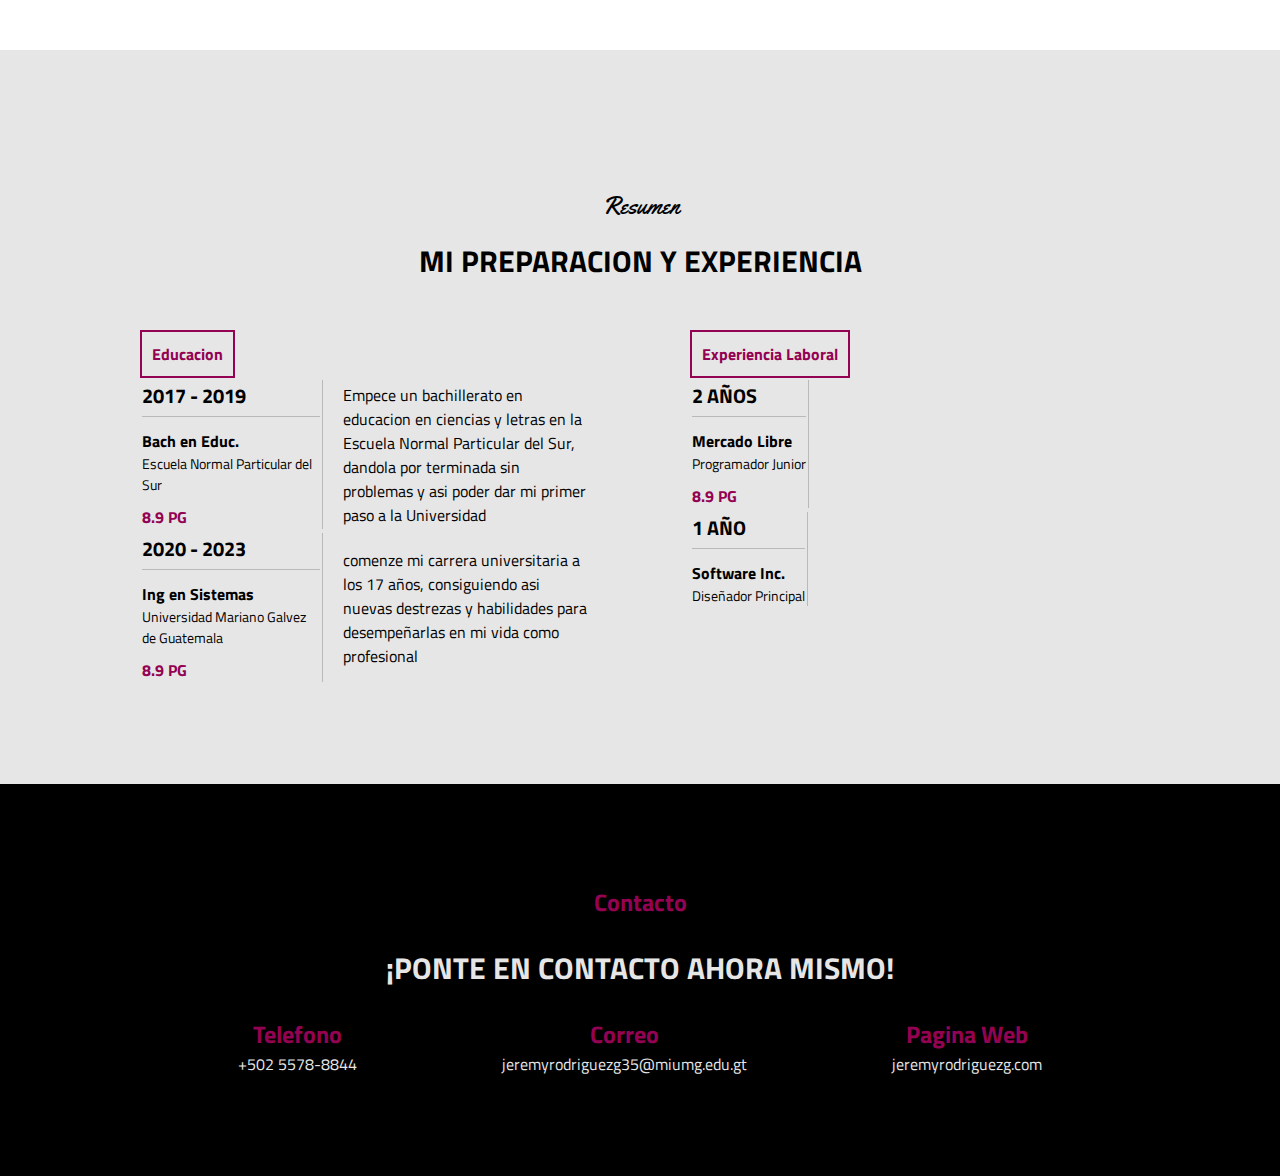
==== commit 68b2ad36: "Se agregaron Nuevos cambios en la Pagina" ====
--- a/index.html
+++ b/index.html
@@ -49,7 +49,9 @@
         <h2 class="titulo-seccion">Sobre Mi</h2>
         <h3>Detalles Personales:</h3>
         <p>Estudiante de Ingenieria de Sistemas, capacitado en el analisis y desarrollo de sistemas, con habilidades como; Capacidad analitica y adaptacion a cambios, trabajo en equipo y en situaciones bajo presion, empatia y facilidad de relacion a todo nivel, asi como dedicacion absoluta para conseguir y mantener altos niveles de calidad</p>
-
+         <br>
+        <p>Quieres <a href="elemento.html">Saber mas sobre mi</a>.</p>
+       </br>
         <p></p>
         <p class="especial"></p>
         <div class="fila">
--- a/index.css
+++ b/index.css
@@ -353,3 +353,4 @@
 .contacto .contenido-seccion .fila .col h2 {
   color: #940253;
 }
+
